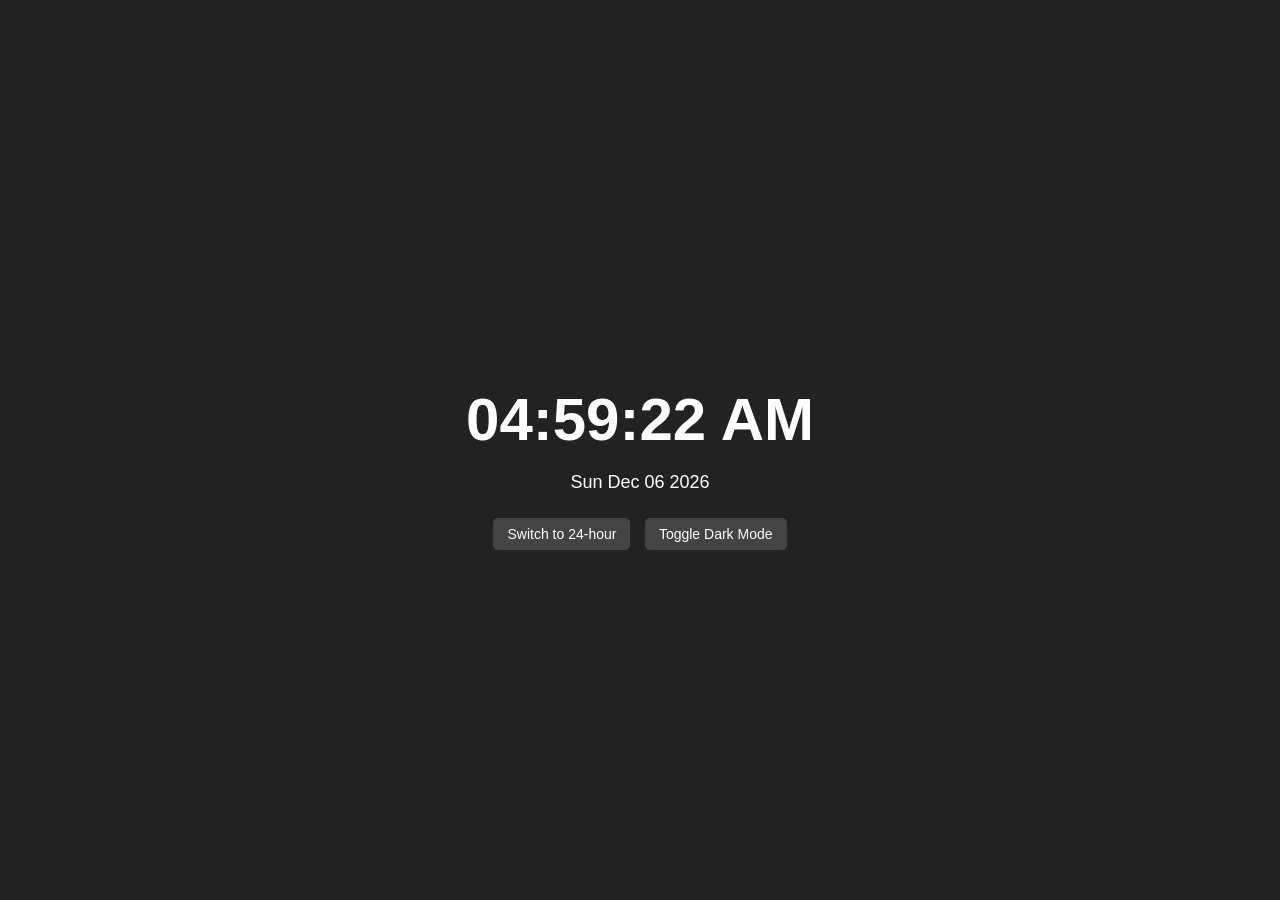
==== clock-app/index.html @ cad0c070 "Add simple clock app" ====
<!DOCTYPE html>
<html lang="en">
<head>
  <meta charset="UTF-8">
  <title>My Clock</title>
  <link rel="stylesheet" href="style.css">
</head>
<body>

  <div class="clock-box">
    <h1 id="clock">00:00:00</h1>
    <p id="date"></p>
    <button id="formatBtn">Switch to 24-hour</button>
    <button id="themeBtn">Toggle Dark Mode</button>
  </div>

  <script src="script.js"></script>
</body>
</html>
---- clock-app/style.css ----
/* Basic page setup */
body {
  font-family: Arial, sans-serif;
  background-color: #222;
  color: white;
  display: flex;
  justify-content: center;
  align-items: center;
  height: 100vh;
  margin: 0;
}

/* Light mode when the "light" class is added by JS */
body.light {
  background-color: #f2f2f2;
  color: #222;
}

.clock-box {
  text-align: center;
}

#clock {
  font-size: 60px;
  margin-bottom: 5px;
}

#date {
  font-size: 18px;
  margin-bottom: 20px;
}

button {
  padding: 8px 14px;
  margin: 5px;
  font-size: 14px;
  cursor: pointer;
  border: none;
  border-radius: 5px;
  background-color: #444;
  color: white;
}

body.light button {
  background-color: #ddd;
  color: #222;
}
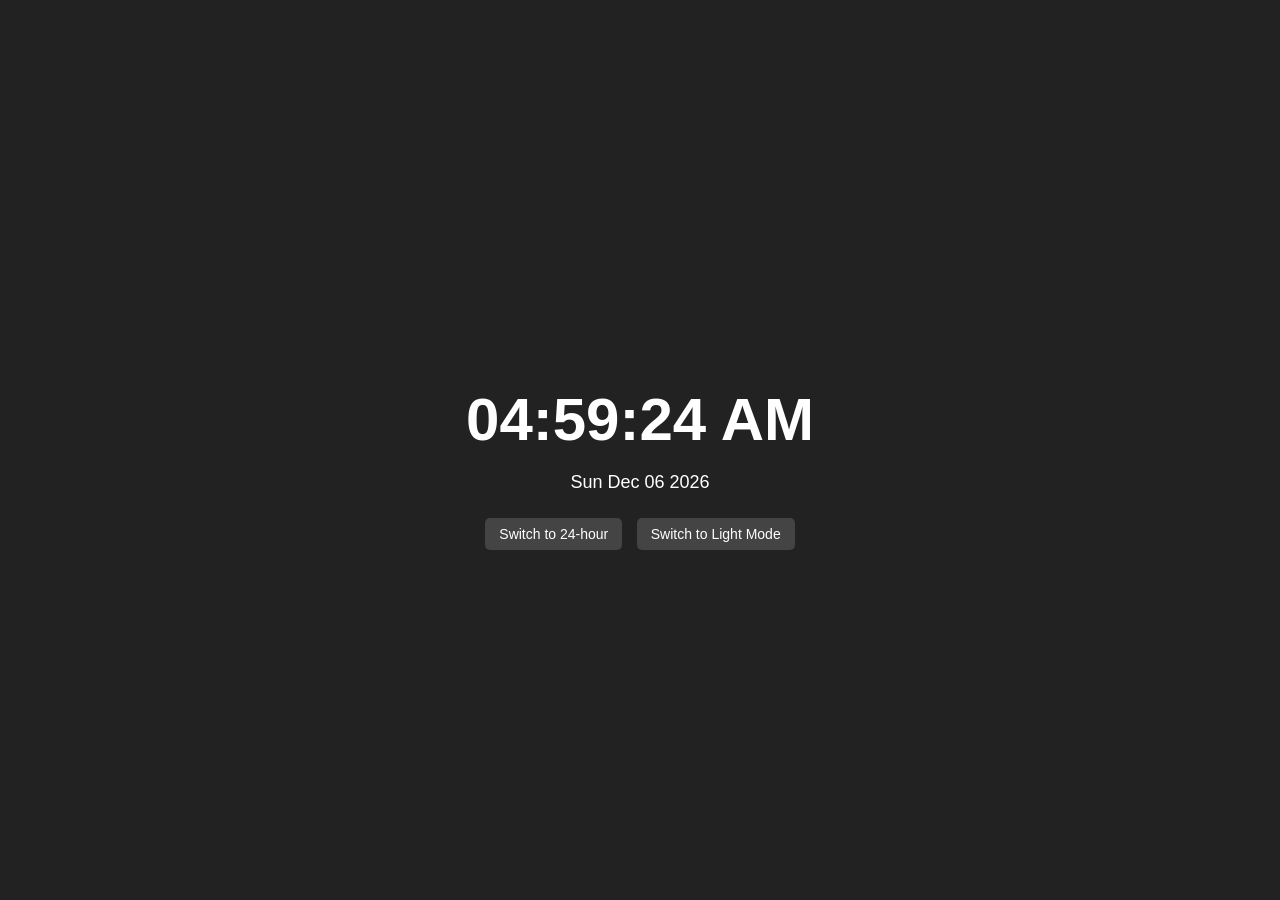
==== commit a29b43d5: "Add simple clock app" ====
--- a/clock-app/index.html
+++ b/clock-app/index.html
@@ -11,7 +11,7 @@
     <h1 id="clock">00:00:00</h1>
     <p id="date"></p>
     <button id="formatBtn">Switch to 24-hour</button>
-    <button id="themeBtn">Toggle Dark Mode</button>
+    <button id="themeBtn">Switch to Light Mode</button>
   </div>
 
   <script src="script.js"></script>
